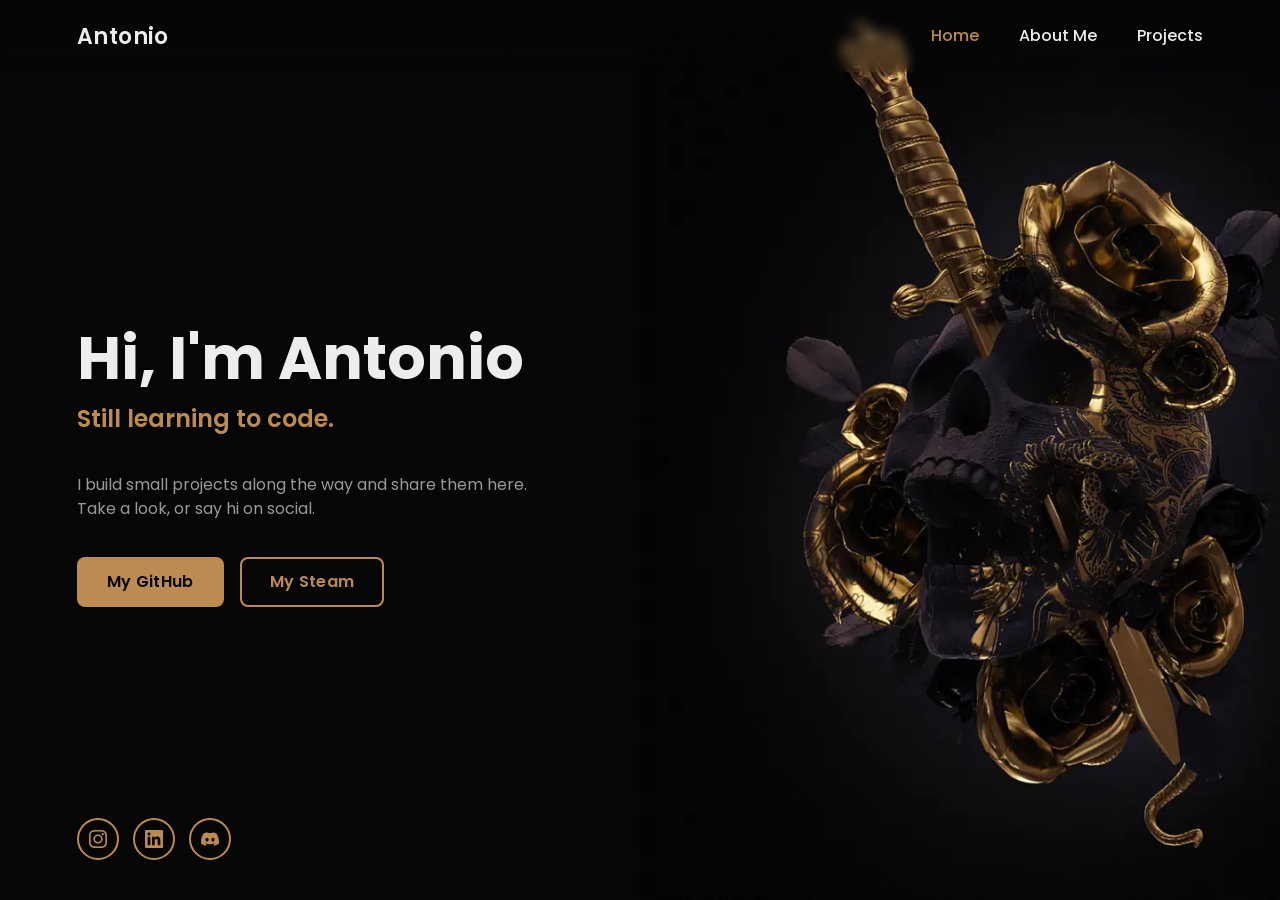
==== site/index.html @ bdd52226 "First Commit" ====
<!DOCTYPE html>
<html lang="en">

<head>
    <meta charset="UTF-8">
    <title>Antonio - Personal Portfolio</title>
    <meta name="description" content="Personal website of Antonio: a developer learning to code, sharing small projects like a Pokedex and a personal bookshelf app.">
    <meta name="viewport" content="width=device-width, initial-scale=1.0">
    <meta name="theme-color" content="#050505">
    <meta property="og:title" content="Antonio - Personal Portfolio">
    <meta property="og:description" content="Personal website of Antonio: projects, about me, and social links.">
    <meta property="og:type" content="website">
    <meta property="og:url" content="https://antonio-tl.com/">
    <meta property="og:image" content="https://antonio-tl.com/Images/hero-bg.webp">
    <link rel="canonical" href="https://antonio-tl.com/">
    <link rel="icon" type="image/png" href="Images/Icon.png">
    <link href="CSS/design.css" type="text/css" rel="stylesheet">
</head>

<body>
    <header class="header">
        <a href="index.html" class="logo">Antonio</a>

        <button class="nav-toggle" id="navToggle" aria-expanded="false" aria-controls="navbar" aria-label="Toggle navigation menu">
            <svg class="icon icon-menu"><use href="Images/icons/sprite.svg#icon-menu"></use></svg>
            <svg class="icon icon-close"><use href="Images/icons/sprite.svg#icon-close"></use></svg>
        </button>

        <nav class="navbar" id="navbar">
            <a href="index.html" class="active">Home</a>
            <a href="Content/AboutMe.html">About Me</a>
            <a href="Content/Projects.html">Projects</a>
        </nav>
    </header>

    <section class="hero">
        <div class="hero-content">
            <h1 data-reveal data-reveal-delay="0">Hi, I'm Antonio</h1>
            <p class="lede" data-reveal data-reveal-delay="80">Still learning to code.</p>
            <p data-reveal data-reveal-delay="160">
                I build small projects along the way and share them here.
                Take a look, or say hi on social.
            </p>
            <div class="btn-box" data-reveal data-reveal-delay="240">
                <a href="https://github.com/Antonio-Tl" target="_blank" rel="noopener" class="btn btn-primary">My GitHub</a>
                <a href="https://steamcommunity.com/profiles/76561198381881233/" target="_blank" rel="noopener" class="btn btn-ghost">My Steam</a>
            </div>
        </div>

        <div class="hero-sci icon-row" data-reveal data-reveal-delay="320">
            <a href="https://www.instagram.com/antonio.tlu/" target="_blank" rel="noopener" class="icon-link" aria-label="Instagram">
                <svg class="icon"><use href="Images/icons/sprite.svg#icon-instagram"></use></svg>
            </a>
            <a href="https://www.linkedin.com/in/antonio-tlusteck/" target="_blank" rel="noopener" class="icon-link" aria-label="LinkedIn">
                <svg class="icon"><use href="Images/icons/sprite.svg#icon-linkedin"></use></svg>
            </a>
            <a href="#" id="dcBtn" class="icon-link" aria-label="Show Discord tag" aria-haspopup="dialog">
                <svg class="icon"><use href="Images/icons/sprite.svg#icon-discord"></use></svg>
            </a>
        </div>
    </section>

    <div class="modal-backdrop" id="dcModal">
        <div class="modal-card" role="dialog" aria-modal="true" aria-labelledby="dcModalTitle">
            <div class="modal-card-head">
                <h3 id="dcModalTitle">My Discord Tag</h3>
                <button class="modal-close" id="dcClose" aria-label="Close">
                    <svg class="icon"><use href="Images/icons/sprite.svg#icon-close"></use></svg>
                </button>
            </div>
            <p>tea14</p>
        </div>
    </div>

    <script src="JS/main.js"></script>
</body>

</html>
---- site/CSS/design.css ----
@import url('https://fonts.googleapis.com/css2?family=Poppins:wght@300;400;500;600;700;800&display=swap');

:root {
  --bg: #050505;
  --surface: #131313;
  --surface-2: #1c1c1c;
  --border: rgba(237, 237, 237, 0.1);
  --text: #ededed;
  --text-muted: rgba(237, 237, 237, 0.64);
  --accent: #bc8b52;
  --accent-ink: #050505;
  --radius-sm: 8px;
  --radius-lg: 20px;
  --nav-h: 72px;
  --container: 1240px;
  --gutter: clamp(24px, 6vw, 96px);
  --ease: cubic-bezier(0.16, 1, 0.3, 1);
}

*,
*::before,
*::after {
  margin: 0;
  padding: 0;
  box-sizing: border-box;
}

html {
  scroll-behavior: smooth;
}

body {
  font-family: 'Poppins', sans-serif;
  background: var(--bg);
  color: var(--text);
  line-height: 1.5;
  overflow-x: hidden;
}

img,
svg {
  display: block;
  max-width: 100%;
}

a {
  color: inherit;
}

.icon {
  width: 1em;
  height: 1em;
  fill: currentColor;
}

:focus-visible {
  outline: 2px solid var(--accent);
  outline-offset: 3px;
}

.container {
  width: 100%;
  max-width: var(--container);
  margin-inline: auto;
  padding-inline: var(--gutter);
}

.visually-hidden {
  position: absolute;
  width: 1px;
  height: 1px;
  overflow: hidden;
  clip: rect(0 0 0 0);
  white-space: nowrap;
}

/* ---------- Header / Nav ---------- */

.header {
  position: fixed;
  inset: 0 0 auto 0;
  height: var(--nav-h);
  display: flex;
  align-items: center;
  justify-content: space-between;
  padding-inline: var(--gutter);
  z-index: 200;
  background: linear-gradient(to bottom, rgba(5, 5, 5, 0.85), rgba(5, 5, 5, 0));
  backdrop-filter: blur(6px);
}

.logo {
  font-size: 22px;
  font-weight: 600;
  text-decoration: none;
  color: var(--text);
  letter-spacing: 0.02em;
}

.navbar {
  display: flex;
  align-items: center;
  gap: 40px;
}

.navbar a {
  font-size: 16px;
  font-weight: 500;
  text-decoration: none;
  color: var(--text);
  transition: color 0.25s var(--ease);
}

.navbar a:hover,
.navbar a.active {
  color: var(--accent);
}

.nav-toggle {
  display: none;
  align-items: center;
  justify-content: center;
  width: 40px;
  height: 40px;
  background: transparent;
  border: 1px solid var(--border);
  border-radius: var(--radius-sm);
  color: var(--text);
  font-size: 20px;
  cursor: pointer;
}

.nav-toggle .icon-close {
  display: none;
}

.nav-toggle[aria-expanded="true"] .icon-menu {
  display: none;
}

.nav-toggle[aria-expanded="true"] .icon-close {
  display: block;
}

/* ---------- Buttons ---------- */

.btn {
  position: relative;
  display: inline-flex;
  align-items: center;
  justify-content: center;
  height: 50px;
  padding-inline: 28px;
  border-radius: var(--radius-sm);
  font-size: 16px;
  font-weight: 600;
  letter-spacing: 0.02em;
  text-decoration: none;
  white-space: nowrap;
  border: 2px solid var(--accent);
  overflow: hidden;
  z-index: 1;
  transition: color 0.5s var(--ease), transform 0.2s var(--ease);
}

.btn::before {
  content: '';
  position: absolute;
  top: 0;
  left: 0;
  width: 0;
  height: 100%;
  z-index: -1;
  transition: width 0.5s var(--ease);
}

.btn:hover::before {
  width: 100%;
}

.btn:active {
  transform: scale(0.98);
}

.btn-primary {
  background: var(--accent);
  color: var(--accent-ink);
}

.btn-primary::before {
  background: var(--bg);
}

.btn-primary:hover {
  color: var(--accent);
}

.btn-ghost {
  background: transparent;
  color: var(--accent);
}

.btn-ghost::before {
  background: var(--accent);
}

.btn-ghost:hover {
  color: var(--accent-ink);
}

.icon-link {
  position: relative;
  display: inline-flex;
  align-items: center;
  justify-content: center;
  width: 42px;
  height: 42px;
  border-radius: 50%;
  border: 2px solid var(--accent);
  color: var(--accent);
  font-size: 18px;
  text-decoration: none;
  transition: background 0.35s var(--ease), color 0.35s var(--ease), transform 0.2s var(--ease);
}

.icon-link:hover {
  background: var(--accent);
  color: var(--accent-ink);
  transform: translateY(-2px);
}

.icon-row {
  display: flex;
  gap: 14px;
}

/* ---------- Hero ---------- */

.hero {
  position: relative;
  min-height: 100dvh;
  display: flex;
  align-items: center;
  background: url('../Images/hero-bg.webp') no-repeat center / cover;
  padding: calc(var(--nav-h) + 24px) var(--gutter) 64px;
}

.hero-content {
  max-width: 560px;
}

.hero-content h1 {
  font-size: clamp(2.5rem, 1.9rem + 2.6vw, 3.75rem);
  font-weight: 700;
  line-height: 1.1;
}

.hero-content .lede {
  font-size: clamp(1.25rem, 1.1rem + 0.6vw, 1.5rem);
  font-weight: 600;
  color: var(--accent);
  margin-top: 10px;
}

.hero-content p {
  font-size: 16px;
  color: var(--text-muted);
  max-width: 46ch;
  margin: 20px 0 36px;
}

.btn-box {
  display: flex;
  flex-wrap: wrap;
  gap: 16px;
}

.hero-sci {
  position: absolute;
  left: var(--gutter);
  bottom: 40px;
}

/* ---------- Reveal animation ---------- */

[data-reveal] {
  opacity: 0;
  transform: translateY(18px);
}

[data-reveal].is-visible {
  animation: reveal-up 0.7s var(--ease) forwards;
}

@keyframes reveal-up {
  to {
    opacity: 1;
    transform: translateY(0);
  }
}

/* ---------- Project hero (Projects page) ---------- */

.project-hero {
  position: relative;
  min-height: 100dvh;
  display: flex;
  align-items: center;
  justify-content: center;
  text-align: center;
  background: url('../Images/projects-bg.webp') no-repeat center center / contain;
  padding: calc(var(--nav-h) + 24px) var(--gutter) 64px;
}

.project-hero::before {
  content: '';
  position: absolute;
  inset: 0;
  background: radial-gradient(46% 40% at 50% 54%, rgba(5, 5, 5, 0.72), rgba(5, 5, 5, 0) 72%);
  pointer-events: none;
}

.project-hero-content {
  position: relative;
  z-index: 1;
  max-width: 600px;
  margin-inline: auto;
}

.project-hero-content h1 {
  font-size: clamp(2.5rem, 1.9rem + 2.6vw, 3.75rem);
  font-weight: 700;
  line-height: 1.1;
}

.project-hero-content > p {
  font-size: 16px;
  color: var(--text-muted);
  max-width: 42ch;
  margin: 20px auto 0;
}

.scroll-cue {
  position: absolute;
  left: 50%;
  bottom: 32px;
  transform: translateX(-50%);
  z-index: 1;
  display: inline-flex;
  align-items: center;
  justify-content: center;
  width: 40px;
  height: 40px;
  border-radius: 50%;
  border: 1px solid var(--accent);
  color: var(--accent);
  font-size: 18px;
  animation: scroll-cue-bounce 2.2s ease-in-out infinite;
}

@keyframes scroll-cue-bounce {
  0%, 100% {
    transform: translateX(-50%) translateY(0);
  }
  50% {
    transform: translateX(-50%) translateY(6px);
  }
}

/* ---------- About ---------- */

.about {
  position: relative;
  min-height: 100dvh;
  display: flex;
  align-items: center;
  justify-content: flex-end;
  background: url('../Images/about-bg.webp') no-repeat center / cover;
  padding: calc(var(--nav-h) + 24px) var(--gutter) 64px;
}

.profile-card {
  width: 100%;
  max-width: 480px;
  margin-right: 13vw;
}

.profile-photo {
  width: 96px;
  height: 96px;
  border-radius: var(--radius-lg);
  overflow: hidden;
  border: 2px solid var(--accent);
  margin-bottom: 20px;
}

.profile-photo img {
  width: 100%;
  height: 100%;
  object-fit: cover;
}

.profile-card h2 {
  font-size: 1.5rem;
  font-weight: 600;
}

.profile-card h2 span {
  display: block;
  font-size: 0.875rem;
  font-weight: 500;
  color: var(--text-muted);
  margin-top: 4px;
}

.profile-card h3 {
  font-size: 0.8rem;
  font-weight: 600;
  letter-spacing: 0.1em;
  text-transform: uppercase;
  color: var(--accent);
  margin-top: 24px;
}

.profile-card p {
  font-size: 0.95rem;
  color: var(--text-muted);
  margin-top: 10px;
}

.profile-card .icon-row {
  margin-top: 24px;
}

/* ---------- Discord modal ---------- */

.modal-backdrop {
  display: none;
  position: fixed;
  inset: 0;
  z-index: 300;
  background: rgba(5, 5, 5, 0.6);
  align-items: center;
  justify-content: center;
  padding: 20px;
}

.modal-backdrop.is-open {
  display: flex;
}

.modal-card {
  width: 100%;
  max-width: 340px;
  background: var(--surface);
  border: 1px solid var(--accent);
  border-radius: var(--radius-lg);
  padding: 24px;
}

.modal-card-head {
  display: flex;
  align-items: center;
  justify-content: space-between;
}

.modal-card h3 {
  font-size: 1rem;
  font-weight: 600;
}

.modal-close {
  background: transparent;
  border: none;
  color: var(--accent);
  font-size: 20px;
  line-height: 1;
  cursor: pointer;
  padding: 4px;
}

.modal-card p {
  margin-top: 12px;
  color: var(--text-muted);
  font-family: monospace;
  font-size: 0.95rem;
}

/* ---------- Project cards ---------- */

.projects {
  padding: 96px var(--gutter) 96px;
  max-width: var(--container);
  margin-inline: auto;
}

.project-bento {
  display: grid;
  grid-template-columns: repeat(2, 1fr);
  gap: 24px;
}

.project-card--primary {
  grid-column: 1;
  grid-row: 1;
}

.project-card--secondary {
  grid-column: 2;
  grid-row: 1;
}

.project-card--soon {
  grid-column: 1 / -1;
  grid-row: 2;
}

.project-card {
  position: relative;
  display: flex;
  flex-direction: column;
  background: var(--surface);
  border: 1px solid var(--border);
  border-radius: var(--radius-lg);
  padding: 24px;
  overflow: hidden;
  transition: transform 0.35s var(--ease), border-color 0.35s var(--ease);
}

.project-card:hover {
  transform: translateY(-4px);
  border-color: var(--accent);
}

.project-card::before {
  content: '';
  position: absolute;
  inset: 0;
  background: radial-gradient(420px circle at 85% -10%, rgba(188, 139, 82, 0.16), transparent 60%);
  pointer-events: none;
}

.project-icon {
  width: 44px;
  height: 44px;
  display: flex;
  align-items: center;
  justify-content: center;
  border-radius: var(--radius-sm);
  background: var(--surface-2);
  color: var(--accent);
  font-size: 20px;
  margin-bottom: 16px;
}

.project-card h2 {
  font-size: 1.25rem;
  font-weight: 600;
}

.project-card p {
  color: var(--text-muted);
  font-size: 0.9rem;
  margin-top: 8px;
  max-width: 48ch;
}

.tag-row {
  display: flex;
  flex-wrap: wrap;
  gap: 8px;
  margin-top: 14px;
}

.tag {
  font-size: 0.75rem;
  font-weight: 500;
  color: var(--text-muted);
  border: 1px solid var(--border);
  border-radius: 999px;
  padding: 4px 12px;
}

.project-card .btn {
  align-self: flex-start;
  margin-top: 20px;
  height: 40px;
  padding-inline: 18px;
  font-size: 0.85rem;
  gap: 8px;
}

.project-card .btn .icon {
  font-size: 16px;
}

.project-card--soon {
  flex-direction: row;
  align-items: center;
  gap: 20px;
  border-style: dashed;
  padding: 20px 24px;
}

.project-card--soon .project-icon {
  flex-shrink: 0;
  margin-bottom: 0;
  background: transparent;
  border: 1px dashed var(--border);
}

.project-card--soon-text {
  flex: 1;
  min-width: 0;
}

.project-card--soon h2 {
  font-size: 1.05rem;
}

.project-card--soon p {
  margin-top: 2px;
}

/* ---------- Footer ---------- */

.footer {
  padding: 32px var(--gutter) 48px;
  max-width: var(--container);
  margin-inline: auto;
  display: flex;
  align-items: center;
  justify-content: space-between;
  flex-wrap: wrap;
  gap: 16px;
  border-top: 1px solid var(--border);
  color: var(--text-muted);
  font-size: 0.85rem;
}

/* ---------- Responsive ---------- */

@media (max-width: 768px) {
  :root {
    --gutter: 24px;
  }

  .navbar {
    position: fixed;
    top: var(--nav-h);
    left: 0;
    right: 0;
    display: flex;
    flex-direction: column;
    align-items: flex-start;
    gap: 4px;
    background: var(--surface);
    border-bottom: 1px solid var(--border);
    padding: 12px var(--gutter) 20px;
    transform: translateY(-12px);
    opacity: 0;
    pointer-events: none;
    transition: transform 0.3s var(--ease), opacity 0.3s var(--ease);
  }

  .navbar.is-open {
    transform: translateY(0);
    opacity: 1;
    pointer-events: auto;
  }

  .navbar a {
    width: 100%;
    padding: 10px 0;
    font-size: 17px;
  }

  .nav-toggle {
    display: inline-flex;
  }

  .hero {
    justify-content: flex-start;
    background-position: 74% 46%;
    background-size: cover;
  }

  .about {
    justify-content: center;
    align-items: center;
    background-position: 26% 46%;
    background-size: cover;
  }

  .project-hero {
    background-image: url('../Images/projects-bg-mobile.webp');
    background-size: 92%;
  }

  .profile-card {
    margin-right: 0;
    max-width: 380px;
    text-align: center;
  }

  .profile-card .icon-row {
    justify-content: center;
  }

  .profile-photo {
    margin-inline: auto;
  }

  .project-bento {
    grid-template-columns: 1fr;
  }

  .project-card--primary,
  .project-card--secondary,
  .project-card--soon {
    grid-column: 1;
    grid-row: auto;
  }

}

@media (prefers-reduced-motion: reduce) {
  html {
    scroll-behavior: auto;
  }

  [data-reveal] {
    opacity: 1;
    transform: none;
    animation: none;
  }

  .project-card,
  .btn,
  .btn::before,
  .icon-link {
    transition: none;
  }

  .scroll-cue {
    animation: none;
  }
}
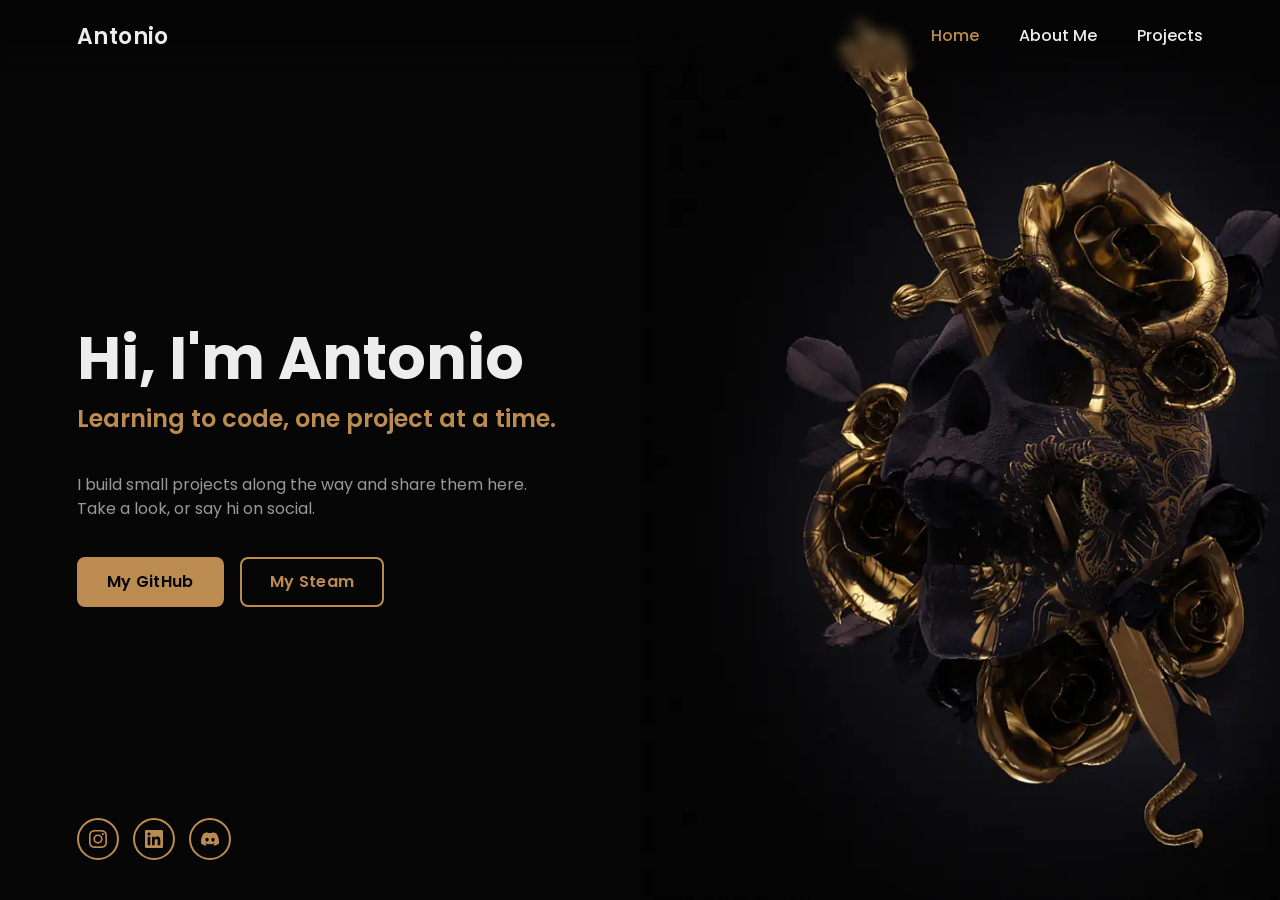
==== commit 6db0370a: "Some improvements to be found on Google" ====
--- a/site/index.html
+++ b/site/index.html
@@ -3,18 +3,34 @@
 
 <head>
     <meta charset="UTF-8">
-    <title>Antonio - Personal Portfolio</title>
-    <meta name="description" content="Personal website of Antonio: a developer learning to code, sharing small projects like a Pokedex and a personal bookshelf app.">
+    <title>Antonio Tlusteck - Personal Portfolio</title>
+    <meta name="description" content="Personal website of Antonio Tlusteck: a developer learning to code, sharing small projects like a Pokedex and a personal bookshelf app.">
     <meta name="viewport" content="width=device-width, initial-scale=1.0">
     <meta name="theme-color" content="#050505">
-    <meta property="og:title" content="Antonio - Personal Portfolio">
-    <meta property="og:description" content="Personal website of Antonio: projects, about me, and social links.">
+    <meta property="og:title" content="Antonio Tlusteck - Personal Portfolio">
+    <meta property="og:description" content="Personal website of Antonio Tlusteck: projects, about me, and social links.">
     <meta property="og:type" content="website">
     <meta property="og:url" content="https://antonio-tl.com/">
     <meta property="og:image" content="https://antonio-tl.com/Images/hero-bg.webp">
     <link rel="canonical" href="https://antonio-tl.com/">
     <link rel="icon" type="image/png" href="Images/Icon.png">
     <link href="CSS/design.css" type="text/css" rel="stylesheet">
+    <script type="application/ld+json">
+    {
+        "@context": "https://schema.org",
+        "@type": "Person",
+        "name": "Antonio Tlusteck",
+        "alternateName": "Tea",
+        "url": "https://antonio-tl.com/",
+        "image": "https://antonio-tl.com/Images/profile.webp",
+        "sameAs": [
+            "https://github.com/Antonio-Tl",
+            "https://www.linkedin.com/in/antonio-tlusteck/",
+            "https://www.instagram.com/antonio.tlu/",
+            "https://steamcommunity.com/profiles/76561198381881233/"
+        ]
+    }
+    </script>
 </head>
 
 <body>
@@ -36,7 +52,7 @@
     <section class="hero">
         <div class="hero-content">
             <h1 data-reveal data-reveal-delay="0">Hi, I'm Antonio</h1>
-            <p class="lede" data-reveal data-reveal-delay="80">Still learning to code.</p>
+            <p class="lede" data-reveal data-reveal-delay="80">Learning to code, one project at a time.</p>
             <p data-reveal data-reveal-delay="160">
                 I build small projects along the way and share them here.
                 Take a look, or say hi on social.
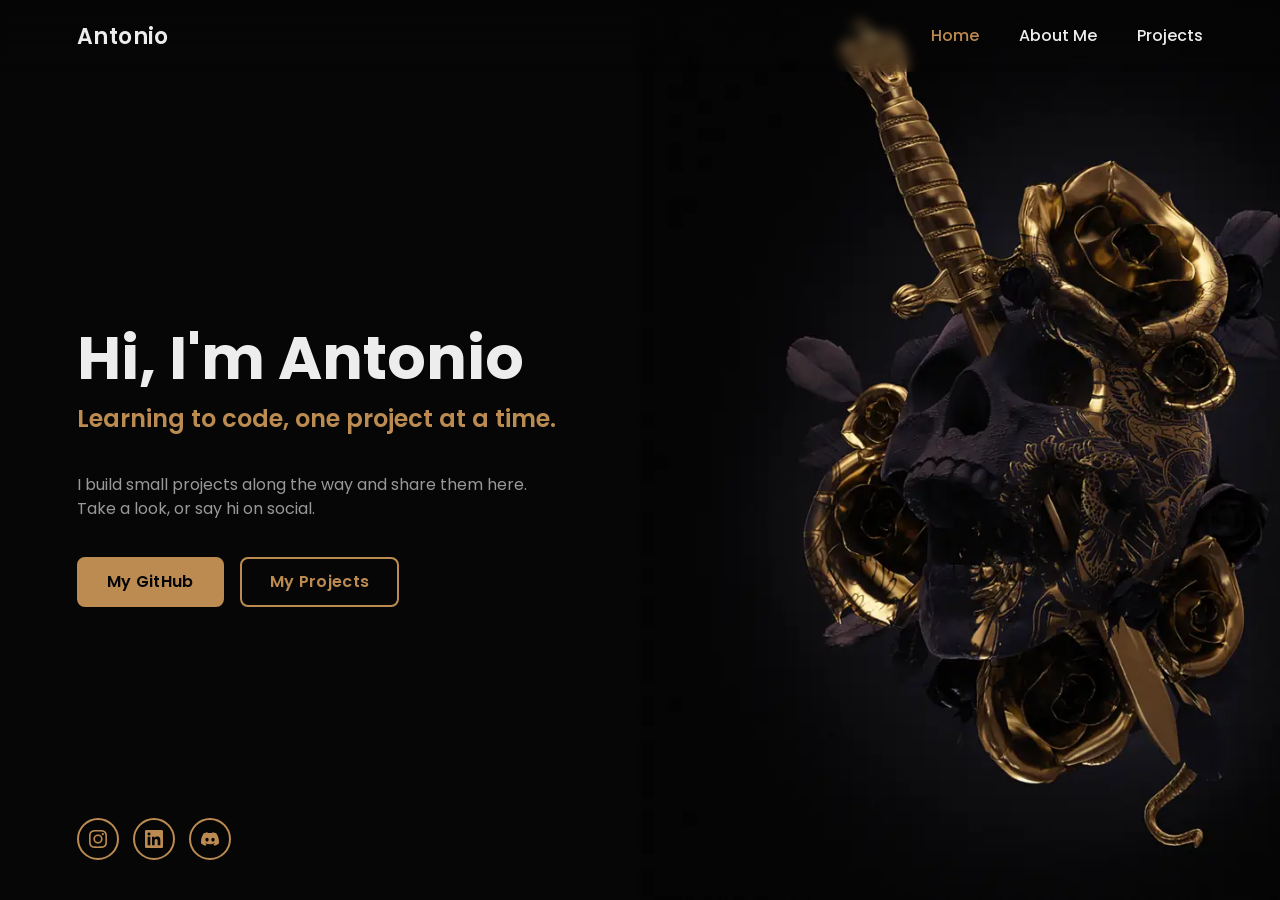
==== commit cf47a94c: "changed some infos and Front button" ====
--- a/site/index.html
+++ b/site/index.html
@@ -59,7 +59,7 @@
             </p>
             <div class="btn-box" data-reveal data-reveal-delay="240">
                 <a href="https://github.com/Antonio-Tl" target="_blank" rel="noopener" class="btn btn-primary">My GitHub</a>
-                <a href="https://steamcommunity.com/profiles/76561198381881233/" target="_blank" rel="noopener" class="btn btn-ghost">My Steam</a>
+                <a href="Content/Projects.html" target="_blank" rel="noopener" class="btn btn-ghost">My Projects</a>
             </div>
         </div>
 
